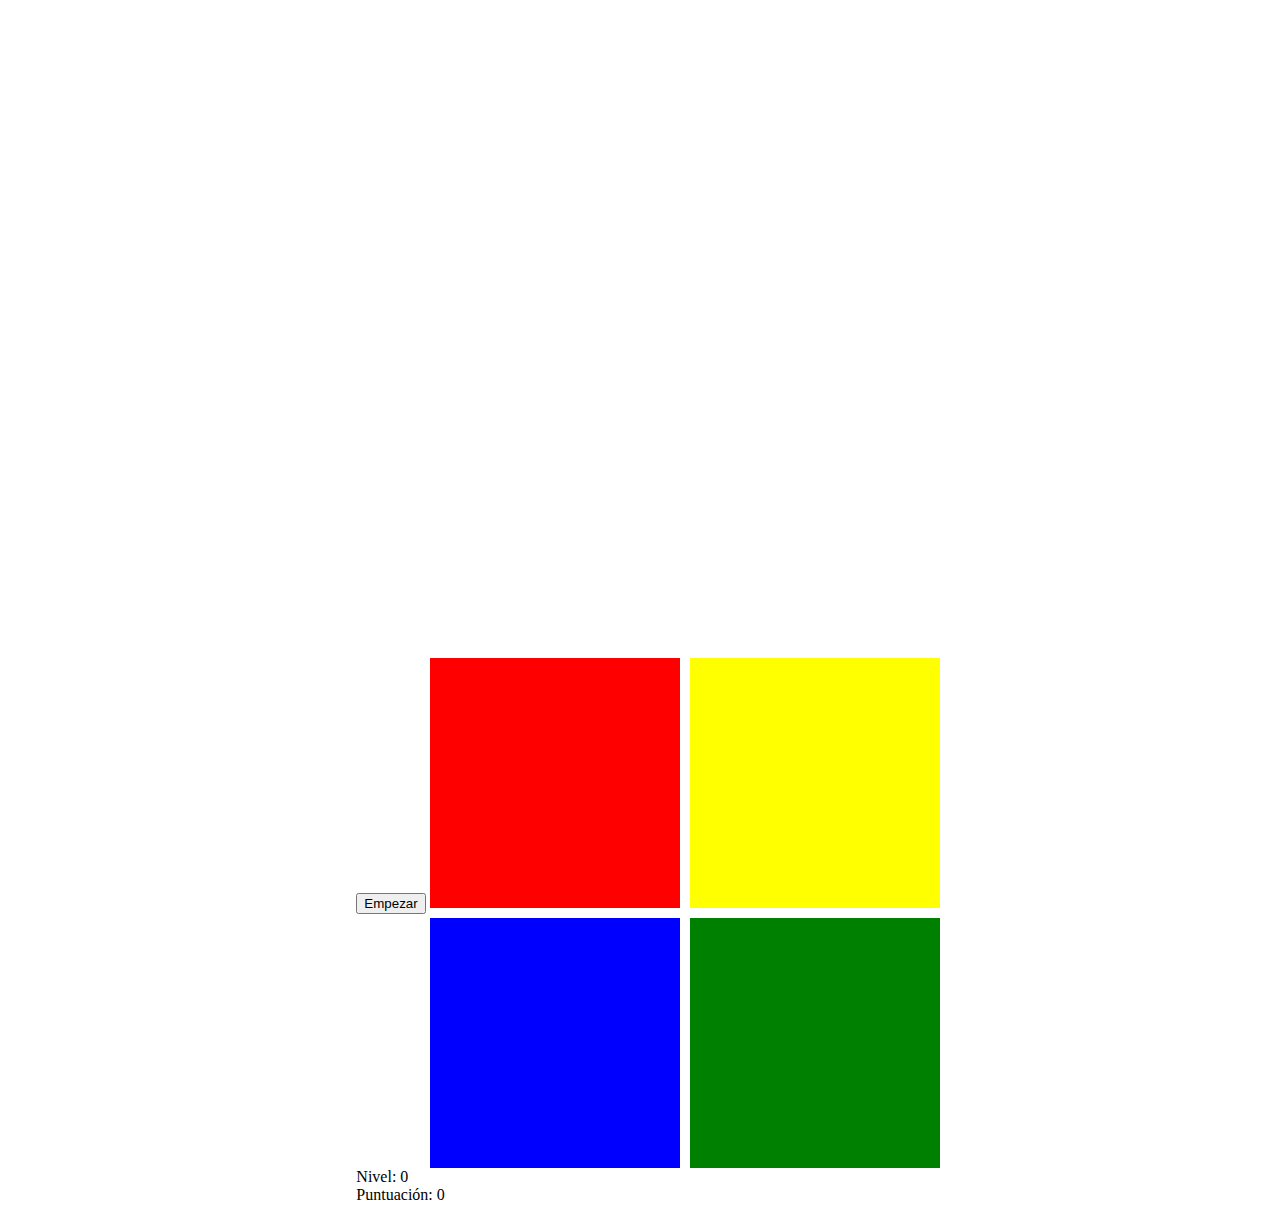
==== index.html @ 2956afdb "Saimon" ====
<!DOCTYPE html>
<html lang="en">
<head>
    <meta charset="UTF-8">
    <meta name="viewport" content="width=device-width, initial-scale=1.0">
    <link rel="stylesheet" href="styles.css">
    <title>Simon Dice</title>
</head>
<body>
    <div class="tablero">
        <button id="empezar" onclick="empezar()">Empezar</button>
        <div class="cuadrados">
            <div class="cuadrado cuadrado1" onclick="validar(0)"></div>
            <div class="cuadrado cuadrado2" onclick="validar(1)"></div>
            <div class="cuadrado cuadrado3" onclick="validar(2)"></div>
            <div class="cuadrado cuadrado4" onclick="validar(3)"></div>
        </div>
        <div id="contador">Nivel: 0</div>
        <div id="puntuacion">Puntuación: 0</div>
    </div>
    <script src="app.js"></script>
</body>
</html>
---- styles.css ----
body {
    display: inline-grid;
    place-items: center;
    width: 100%;
}

.tablero {
    position: relative;
    margin-top: 50%;
    padding: 10px;
}

.cuadrados {
    display: inline-grid;
    grid-gap: 10px;
    grid-template-columns: auto auto;
}

.cuadrado {
    width: 250px;
    height: 250px;
    cursor: pointer;
}

.cuadrado1 {
    background-color: red;
}

.cuadrado2 {
    background-color: yellow;
}

.cuadrado3 {
    background-color: blue;
}

.cuadrado4 {
    background-color: green;
}

.iluminado {
    box-shadow: 0 0 50px rgb(10, 0, 0);
}
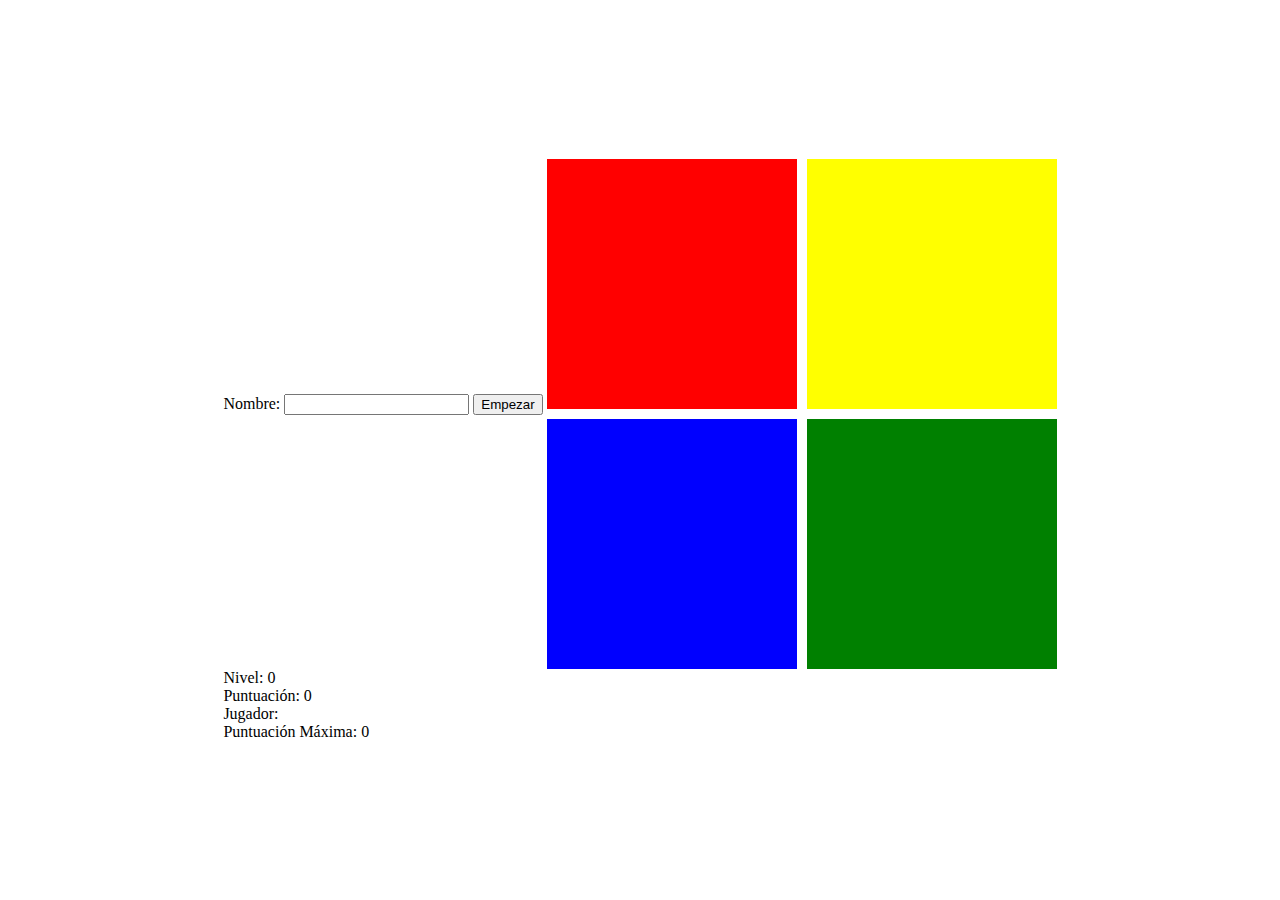
==== commit cb37de10: "Se agrega nombre de jugador y puntuación máxima" ====
--- a/index.html
+++ b/index.html
@@ -8,7 +8,9 @@
 </head>
 <body>
     <div class="tablero">
-        <button id="empezar" onclick="empezar()">Empezar</button>
+        <label for="nombre">Nombre:</label>
+        <input type="text" id="nombre" required>
+        <button id="empezar" onclick="empezarJuego()">Empezar</button>
         <div class="cuadrados">
             <div class="cuadrado cuadrado1" onclick="validar(0)"></div>
             <div class="cuadrado cuadrado2" onclick="validar(1)"></div>
@@ -17,6 +19,8 @@
         </div>
         <div id="contador">Nivel: 0</div>
         <div id="puntuacion">Puntuación: 0</div>
+        <div id="jugador">Jugador: </div>
+        <div id="puntuacionMaxima">Puntuación Máxima: 0</div>
     </div>
     <script src="app.js"></script>
 </body>
--- a/styles.css
+++ b/styles.css
@@ -1,12 +1,13 @@
 body {
-    display: inline-grid;
-    place-items: center;
-    width: 100%;
+    display: flex;
+    justify-content: center;
+    align-items: center;
+    height: 100vh;
+    margin: 0;
 }
 
 .tablero {
     position: relative;
-    margin-top: 50%;
     padding: 10px;
 }
 
@@ -40,4 +41,10 @@
 
 .iluminado {
     box-shadow: 0 0 50px rgb(10, 0, 0);
+}
+
+@media (max-width: 768px) {
+    .cuadrado {
+        height: 150px;
+    }
 }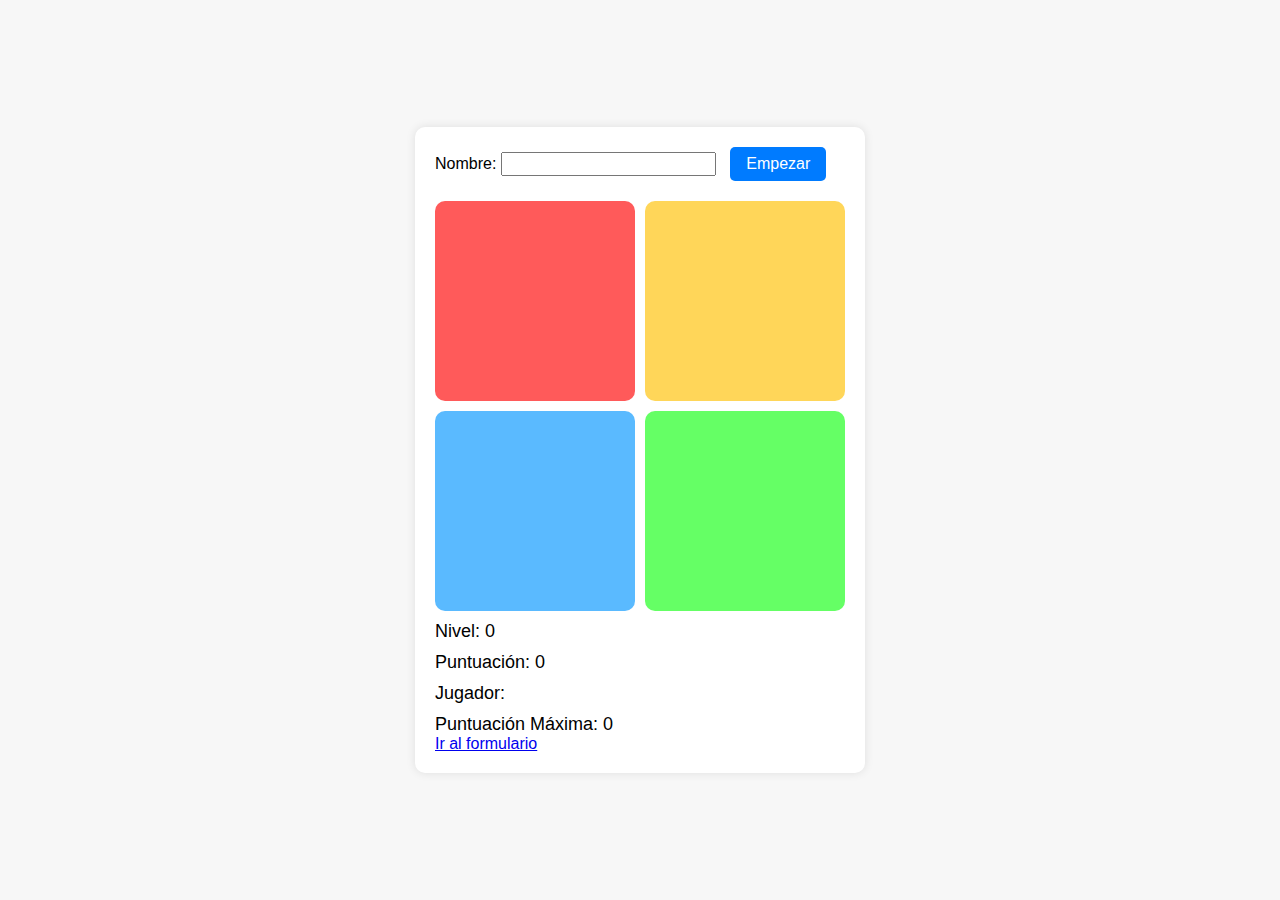
==== commit 2ba729e6: "Se crea formulario y archivo de estilos respectivo, se mejora la estetica del juego" ====
--- a/index.html
+++ b/index.html
@@ -21,6 +21,7 @@
         <div id="puntuacion">Puntuación: 0</div>
         <div id="jugador">Jugador: </div>
         <div id="puntuacionMaxima">Puntuación Máxima: 0</div>
+        <a href="form.html">Ir al formulario</a>
     </div>
     <script src="app.js"></script>
 </body>
--- a/styles.css
+++ b/styles.css
@@ -4,47 +4,101 @@
     align-items: center;
     height: 100vh;
     margin: 0;
-}
+    font-family: Arial, sans-serif;
+    background-color: #f7f7f7;
+  }
+  
+  .tablero {
+    position: relative;
+    padding: 20px;
+    background-color: #fff;
+    box-shadow: 0 0 10px rgba(0, 0, 0, 0.1);
+    border-radius: 10px;
+  }
+  
+  .cuadrados {
+    display: grid;
+    grid-gap: 10px;
+    grid-template-columns: repeat(2, 1fr);
+    justify-items: center;
+    margin-top: 20px;
+  }
+  
+  .cuadrado {
+    width: 200px;
+    height: 200px;
+    cursor: pointer;
+    border-radius: 10px;
+    transition: transform 0.2s;
+  }
+  
+  .cuadrado1 {
+    background-color: #ff5a5a;
+  }
+  
+  .cuadrado2 {
+    background-color: #ffd659;
+  }
+  
+  .cuadrado3 {
+    background-color: #5abaff;
+  }
+  
+  .cuadrado4 {
+    background-color: #65ff65;
+  }
+  
+  .iluminado {
+    box-shadow: 0 0 20px rgba(0, 0, 0, 0.3);
+  }
+  
+  #nombre,
+  #empezar {
+    font-size: 16px;
+    margin-right: 10px;
+  }
 
-.tablero {
-    position: relative;
-    padding: 10px;
-}
-
-.cuadrados {
-    display: inline-grid;
-    grid-gap: 10px;
-    grid-template-columns: auto auto;
-}
-
-.cuadrado {
-    width: 250px;
-    height: 250px;
-    cursor: pointer;
-}
-
-.cuadrado1 {
-    background-color: red;
-}
-
-.cuadrado2 {
-    background-color: yellow;
-}
-
-.cuadrado3 {
-    background-color: blue;
-}
-
-.cuadrado4 {
-    background-color: green;
-}
-
-.iluminado {
+  .iluminado {
     box-shadow: 0 0 50px rgb(10, 0, 0);
 }
-
-@media (max-width: 768px) {
+  
+  #empezar {
+    padding: 8px 16px;
+    background-color: #007bff;
+    border: none;
+    color: #fff;
+    border-radius: 5px;
+    cursor: pointer;
+    transition: background-color 0.2s;
+  }
+  
+  #empezar:hover {
+    background-color: #0056b3;
+  }
+  
+  #contador,
+  #puntuacion,
+  #jugador,
+  #puntuacionMaxima {
+    font-size: 18px;
+    margin-top: 10px;
+  }
+  
+  @media (max-width: 768px) {
     .cuadrado {
-        height: 150px;
+      width: 120px;
+      height: 120px;
     }
-}+  
+    #nombre,
+    #empezar {
+      font-size: 14px;
+    }
+  
+    #contador,
+    #puntuacion,
+    #jugador,
+    #puntuacionMaxima {
+      font-size: 16px;
+    }
+  }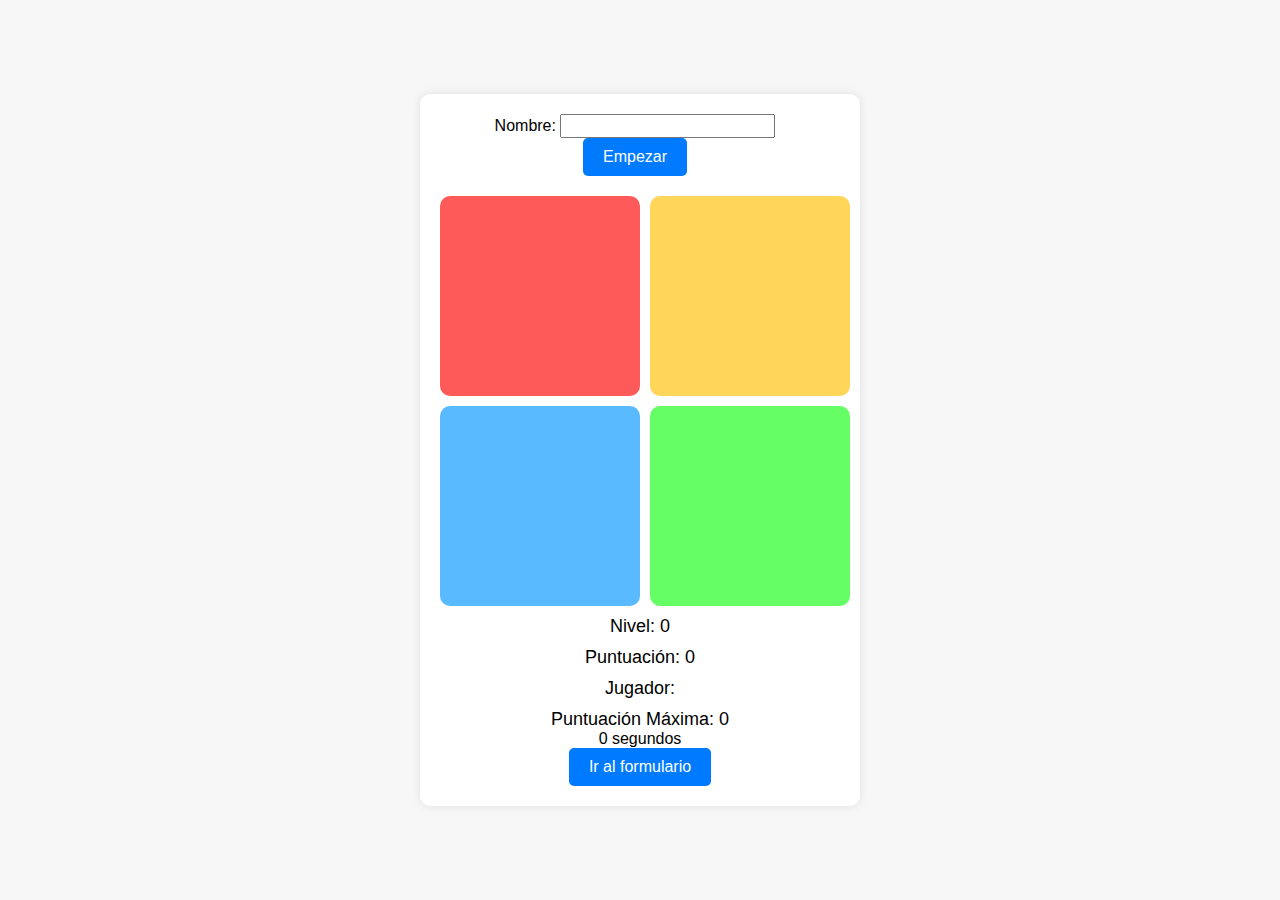
==== commit 1e6e46b7: "Se agrega temporizador" ====
--- a/index.html
+++ b/index.html
@@ -21,6 +21,7 @@
         <div id="puntuacion">Puntuación: 0</div>
         <div id="jugador">Jugador: </div>
         <div id="puntuacionMaxima">Puntuación Máxima: 0</div>
+        <div id="tiempo">0 segundos</div>
         <a href="form.html">Ir al formulario</a>
     </div>
     <script src="app.js"></script>
--- a/styles.css
+++ b/styles.css
@@ -14,6 +14,8 @@
     background-color: #fff;
     box-shadow: 0 0 10px rgba(0, 0, 0, 0.1);
     border-radius: 10px;
+    max-width: 400px;
+    text-align: center;
   }
   
   .cuadrados {
@@ -30,6 +32,12 @@
     cursor: pointer;
     border-radius: 10px;
     transition: transform 0.2s;
+    display: flex;
+    justify-content: center;
+    align-items: center;
+    font-size: 24px;
+    font-weight: bold;
+    color: #fff;
   }
   
   .cuadrado1 {
@@ -57,13 +65,13 @@
     font-size: 16px;
     margin-right: 10px;
   }
-
+  
   .iluminado {
     box-shadow: 0 0 50px rgb(10, 0, 0);
-}
+  }
   
   #empezar {
-    padding: 8px 16px;
+    padding: 10px 20px;
     background-color: #007bff;
     border: none;
     color: #fff;
@@ -84,10 +92,26 @@
     margin-top: 10px;
   }
   
+  a {
+    display: inline-block;
+    padding: 10px 20px;
+    background-color: #007bff;
+    color: #fff;
+    text-decoration: none;
+    border-radius: 5px;
+    font-size: 16px;
+    transition: background-color 0.2s;
+  }
+  
+  a:hover {
+    background-color: #0056b3;
+  }
+
   @media (max-width: 768px) {
     .cuadrado {
       width: 120px;
       height: 120px;
+      font-size: 18px;
     }
   
     #nombre,
